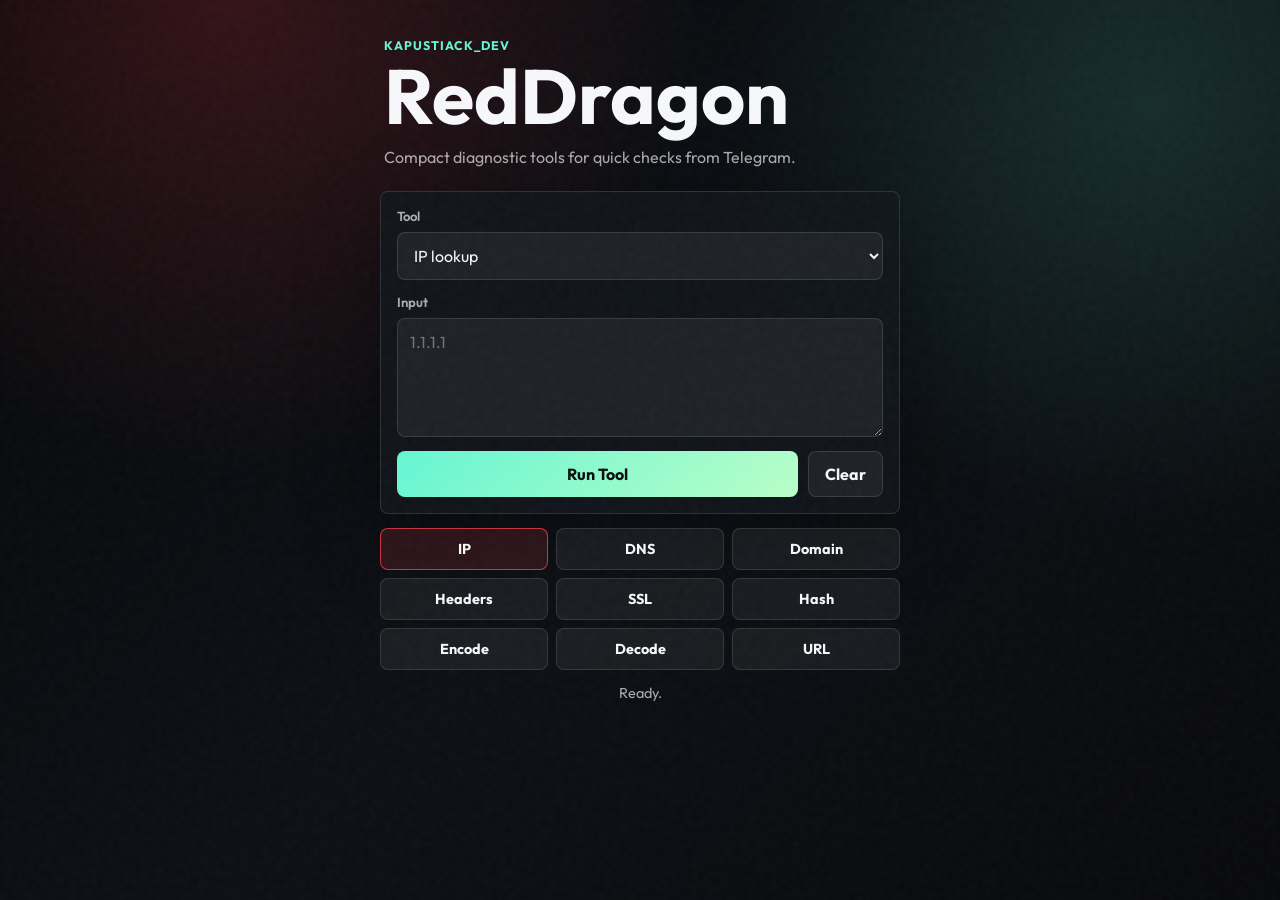
==== reddragon/index.html @ e4e1a60c "Add RedDragon Telegram mini app" ====
<!DOCTYPE html>
<html lang="en">

<head>
    <meta charset="UTF-8">
    <meta name="viewport" content="width=device-width, initial-scale=1.0, viewport-fit=cover">
    <title>RedDragon | Kapustiack</title>
    <link rel="stylesheet" href="style.css">
    <script src="https://telegram.org/js/telegram-web-app.js"></script>
</head>

<body>
    <main class="app-shell">
        <section class="hero">
            <p class="kicker">Kapustiack_Dev</p>
            <h1>RedDragon</h1>
            <p class="subtext">Compact diagnostic tools for quick checks from Telegram.</p>
        </section>

        <section class="panel">
            <div class="field">
                <label for="tool">Tool</label>
                <select id="tool">
                    <option value="ip">IP lookup</option>
                    <option value="dns">DNS lookup</option>
                    <option value="whois">Domain lookup</option>
                    <option value="headers">HTTP headers</option>
                    <option value="ssl">SSL certificate</option>
                    <option value="hash">Hash text</option>
                    <option value="encode">Encode text</option>
                    <option value="decode">Decode text</option>
                    <option value="url">URL inspect</option>
                </select>
            </div>

            <div class="field">
                <label for="input">Input</label>
                <textarea id="input" rows="4" placeholder="example.com"></textarea>
            </div>

            <div class="actions">
                <button id="send" type="button">Run Tool</button>
                <button id="clear" class="ghost" type="button">Clear</button>
            </div>
        </section>

        <section class="tools-grid" aria-label="Quick tools">
            <button class="tool-chip active" data-tool="ip" data-placeholder="1.1.1.1">IP</button>
            <button class="tool-chip" data-tool="dns" data-placeholder="example.com">DNS</button>
            <button class="tool-chip" data-tool="whois" data-placeholder="example.com">Domain</button>
            <button class="tool-chip" data-tool="headers" data-placeholder="https://example.com">Headers</button>
            <button class="tool-chip" data-tool="ssl" data-placeholder="example.com">SSL</button>
            <button class="tool-chip" data-tool="hash" data-placeholder="text to hash">Hash</button>
            <button class="tool-chip" data-tool="encode" data-placeholder="text to encode">Encode</button>
            <button class="tool-chip" data-tool="decode" data-placeholder="base64 or url encoded text">Decode</button>
            <button class="tool-chip" data-tool="url" data-placeholder="https://example.com/path">URL</button>
        </section>

        <p class="status" id="status">Ready.</p>
    </main>

    <script src="app.js"></script>
</body>

</html>
---- reddragon/style.css ----
@import url('https://fonts.googleapis.com/css2?family=Outfit:wght@400;600;700&display=swap');

:root {
    color-scheme: dark;
    --bg: #060708;
    --panel: rgba(18, 22, 28, 0.88);
    --panel-2: rgba(255, 255, 255, 0.055);
    --line: rgba(255, 255, 255, 0.12);
    --text: #f7f8fb;
    --muted: rgba(247, 248, 251, 0.68);
    --red: #ff3f4f;
    --cyan: #65f6d4;
}

* {
    box-sizing: border-box;
    margin: 0;
    padding: 0;
}

body {
    min-height: 100vh;
    font-family: 'Outfit', system-ui, sans-serif;
    color: var(--text);
    background:
        radial-gradient(circle at 18% 0%, rgba(255, 63, 79, 0.18), transparent 34%),
        radial-gradient(circle at 90% 12%, rgba(101, 246, 212, 0.12), transparent 30%),
        linear-gradient(135deg, #060708 0%, #0c1015 52%, #08090b 100%);
    padding: max(18px, env(safe-area-inset-top)) 16px max(18px, env(safe-area-inset-bottom));
}

body::before {
    content: "";
    position: fixed;
    inset: 0;
    pointer-events: none;
    opacity: 0.035;
    background-image: url("data:image/svg+xml,%3Csvg viewBox='0 0 180 180' xmlns='http://www.w3.org/2000/svg'%3E%3Cfilter id='n'%3E%3CfeTurbulence type='fractalNoise' baseFrequency='0.7' numOctaves='3' stitchTiles='stitch'/%3E%3C/filter%3E%3Crect width='100%25' height='100%25' filter='url(%23n)'/%3E%3C/svg%3E");
}

.app-shell {
    width: min(100%, 520px);
    margin: 0 auto;
    display: grid;
    gap: 14px;
}

.hero {
    padding: 20px 4px 8px;
}

.kicker {
    color: var(--cyan);
    font-size: 0.78rem;
    font-weight: 700;
    letter-spacing: 0.08em;
    text-transform: uppercase;
}

h1 {
    margin-top: 8px;
    font-size: clamp(2.25rem, 13vw, 4.8rem);
    line-height: 0.92;
    letter-spacing: 0;
}

.subtext {
    max-width: 30rem;
    margin-top: 14px;
    color: var(--muted);
    font-size: 1rem;
    line-height: 1.45;
}

.panel {
    display: grid;
    gap: 14px;
    padding: 16px;
    background: var(--panel);
    border: 1px solid var(--line);
    border-radius: 8px;
    box-shadow: 0 24px 80px rgba(0, 0, 0, 0.35);
}

.field {
    display: grid;
    gap: 8px;
}

label {
    color: var(--muted);
    font-size: 0.82rem;
    font-weight: 600;
}

select,
textarea {
    width: 100%;
    border: 1px solid var(--line);
    border-radius: 8px;
    background: rgba(255, 255, 255, 0.06);
    color: var(--text);
    font: inherit;
    outline: none;
}

select {
    height: 48px;
    padding: 0 12px;
}

textarea {
    min-height: 108px;
    resize: vertical;
    padding: 12px;
    line-height: 1.45;
}

select:focus,
textarea:focus {
    border-color: rgba(101, 246, 212, 0.72);
    box-shadow: 0 0 0 3px rgba(101, 246, 212, 0.11);
}

.actions {
    display: grid;
    grid-template-columns: 1fr auto;
    gap: 10px;
}

button {
    min-height: 46px;
    border: 0;
    border-radius: 8px;
    padding: 0 16px;
    color: #07100e;
    background: linear-gradient(135deg, var(--cyan), #b9ffc8);
    font: inherit;
    font-weight: 700;
    cursor: pointer;
}

button.ghost,
.tool-chip {
    color: var(--text);
    background: rgba(255, 255, 255, 0.06);
    border: 1px solid var(--line);
}

.tools-grid {
    display: grid;
    grid-template-columns: repeat(3, 1fr);
    gap: 8px;
}

.tool-chip {
    min-height: 42px;
    padding: 0 10px;
    font-size: 0.9rem;
}

.tool-chip.active {
    border-color: rgba(255, 63, 79, 0.75);
    background: rgba(255, 63, 79, 0.14);
}

.status {
    min-height: 22px;
    color: var(--muted);
    font-size: 0.9rem;
    text-align: center;
}

@media (max-width: 360px) {
    .tools-grid {
        grid-template-columns: repeat(2, 1fr);
    }

    .actions {
        grid-template-columns: 1fr;
    }
}
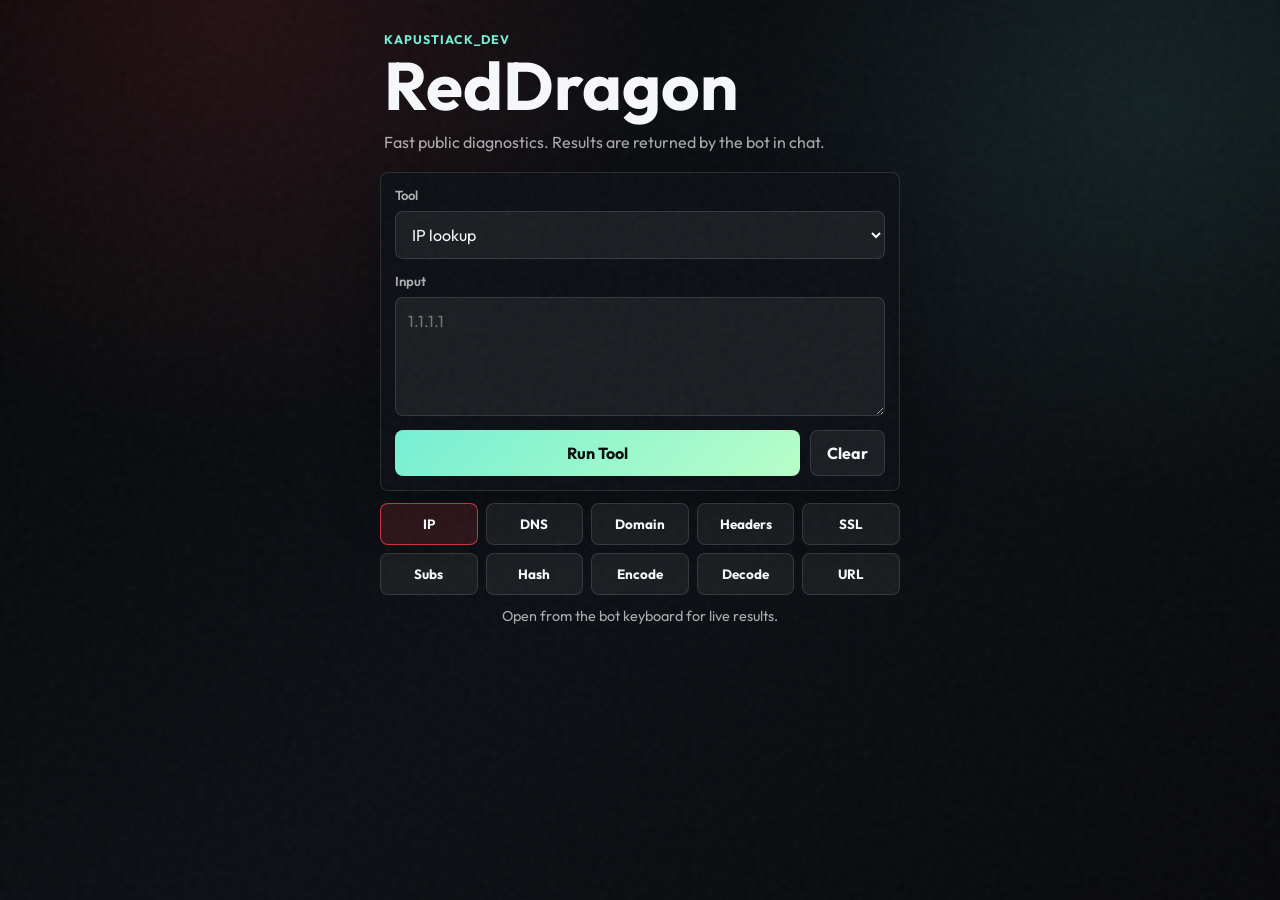
==== commit 4721af34: "Refine RedDragon mini app" ====
--- a/reddragon/index.html
+++ b/reddragon/index.html
@@ -14,7 +14,7 @@
         <section class="hero">
             <p class="kicker">Kapustiack_Dev</p>
             <h1>RedDragon</h1>
-            <p class="subtext">Compact diagnostic tools for quick checks from Telegram.</p>
+            <p class="subtext">Fast public diagnostics. Results are returned by the bot in chat.</p>
         </section>
 
         <section class="panel">
@@ -26,6 +26,7 @@
                     <option value="whois">Domain lookup</option>
                     <option value="headers">HTTP headers</option>
                     <option value="ssl">SSL certificate</option>
+                    <option value="subdomains">Subdomains</option>
                     <option value="hash">Hash text</option>
                     <option value="encode">Encode text</option>
                     <option value="decode">Decode text</option>
@@ -50,13 +51,14 @@
             <button class="tool-chip" data-tool="whois" data-placeholder="example.com">Domain</button>
             <button class="tool-chip" data-tool="headers" data-placeholder="https://example.com">Headers</button>
             <button class="tool-chip" data-tool="ssl" data-placeholder="example.com">SSL</button>
+            <button class="tool-chip" data-tool="subdomains" data-placeholder="example.com">Subs</button>
             <button class="tool-chip" data-tool="hash" data-placeholder="text to hash">Hash</button>
             <button class="tool-chip" data-tool="encode" data-placeholder="text to encode">Encode</button>
             <button class="tool-chip" data-tool="decode" data-placeholder="base64 or url encoded text">Decode</button>
             <button class="tool-chip" data-tool="url" data-placeholder="https://example.com/path">URL</button>
         </section>
 
-        <p class="status" id="status">Ready.</p>
+        <p class="status" id="status">Open from the bot keyboard for live results.</p>
     </main>
 
     <script src="app.js"></script>
--- a/reddragon/style.css
+++ b/reddragon/style.css
@@ -3,13 +3,13 @@
 :root {
     color-scheme: dark;
     --bg: #060708;
-    --panel: rgba(18, 22, 28, 0.88);
+    --panel: rgba(14, 17, 22, 0.92);
     --panel-2: rgba(255, 255, 255, 0.055);
     --line: rgba(255, 255, 255, 0.12);
     --text: #f7f8fb;
     --muted: rgba(247, 248, 251, 0.68);
-    --red: #ff3f4f;
-    --cyan: #65f6d4;
+    --red: #ff4b55;
+    --cyan: #75f0d4;
 }
 
 * {
@@ -23,8 +23,8 @@
     font-family: 'Outfit', system-ui, sans-serif;
     color: var(--text);
     background:
-        radial-gradient(circle at 18% 0%, rgba(255, 63, 79, 0.18), transparent 34%),
-        radial-gradient(circle at 90% 12%, rgba(101, 246, 212, 0.12), transparent 30%),
+        radial-gradient(circle at 18% 0%, rgba(255, 75, 85, 0.12), transparent 32%),
+        radial-gradient(circle at 90% 12%, rgba(117, 240, 212, 0.08), transparent 28%),
         linear-gradient(135deg, #060708 0%, #0c1015 52%, #08090b 100%);
     padding: max(18px, env(safe-area-inset-top)) 16px max(18px, env(safe-area-inset-bottom));
 }
@@ -42,11 +42,11 @@
     width: min(100%, 520px);
     margin: 0 auto;
     display: grid;
-    gap: 14px;
+    gap: 12px;
 }
 
 .hero {
-    padding: 20px 4px 8px;
+    padding: 14px 4px 6px;
 }
 
 .kicker {
@@ -59,7 +59,7 @@
 
 h1 {
     margin-top: 8px;
-    font-size: clamp(2.25rem, 13vw, 4.8rem);
+    font-size: clamp(2.1rem, 12vw, 4.2rem);
     line-height: 0.92;
     letter-spacing: 0;
 }
@@ -75,11 +75,11 @@
 .panel {
     display: grid;
     gap: 14px;
-    padding: 16px;
+    padding: 14px;
     background: var(--panel);
     border: 1px solid var(--line);
     border-radius: 8px;
-    box-shadow: 0 24px 80px rgba(0, 0, 0, 0.35);
+    box-shadow: 0 18px 54px rgba(0, 0, 0, 0.32);
 }
 
 .field {
@@ -110,7 +110,7 @@
 }
 
 textarea {
-    min-height: 108px;
+    min-height: 96px;
     resize: vertical;
     padding: 12px;
     line-height: 1.45;
@@ -149,14 +149,14 @@
 
 .tools-grid {
     display: grid;
-    grid-template-columns: repeat(3, 1fr);
+    grid-template-columns: repeat(5, 1fr);
     gap: 8px;
 }
 
 .tool-chip {
     min-height: 42px;
     padding: 0 10px;
-    font-size: 0.9rem;
+    font-size: 0.84rem;
 }
 
 .tool-chip.active {
@@ -173,7 +173,7 @@
 
 @media (max-width: 360px) {
     .tools-grid {
-        grid-template-columns: repeat(2, 1fr);
+        grid-template-columns: repeat(3, 1fr);
     }
 
     .actions {
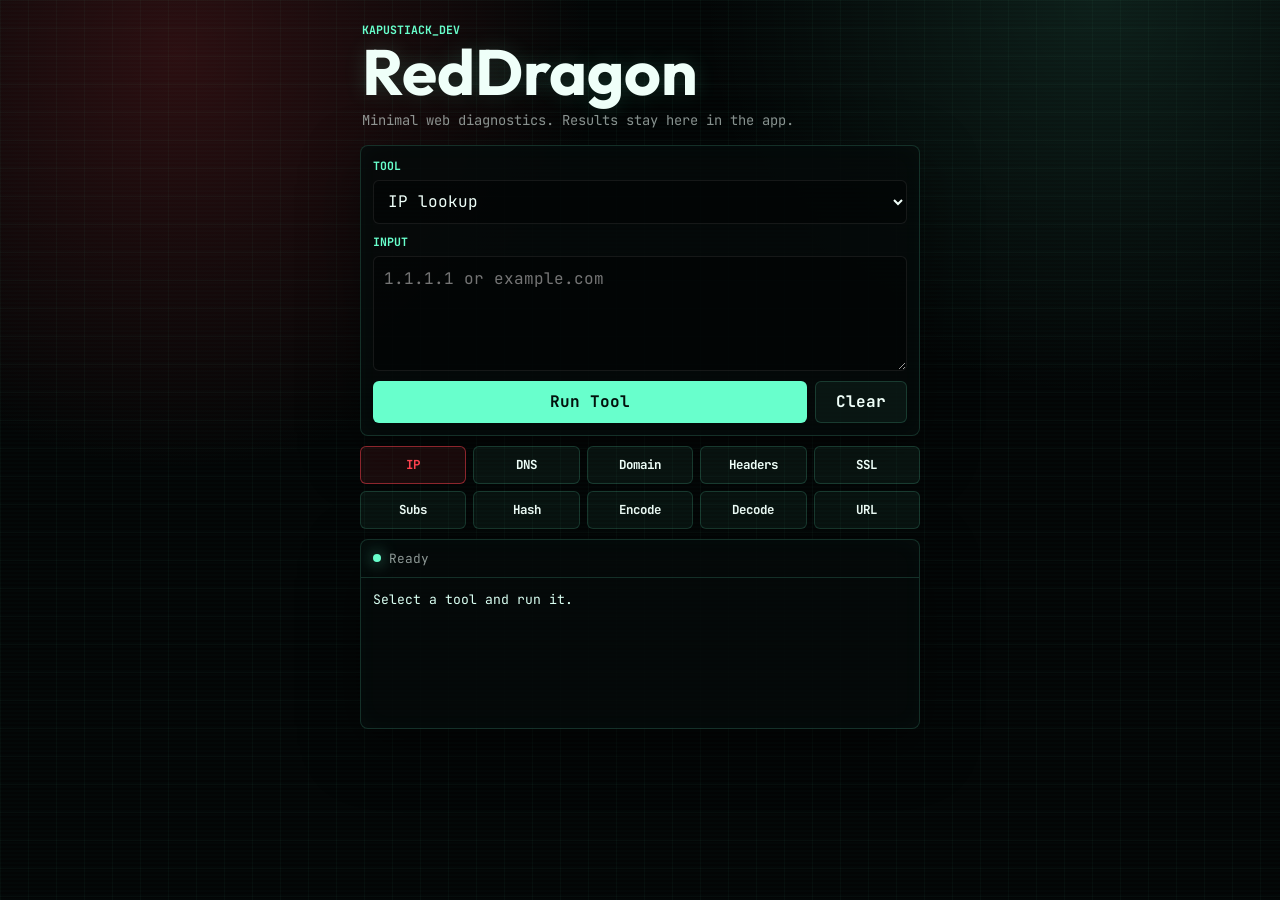
==== commit 4887d083: "Run RedDragon tools in mini app" ====
--- a/reddragon/index.html
+++ b/reddragon/index.html
@@ -5,7 +5,7 @@
     <meta charset="UTF-8">
     <meta name="viewport" content="width=device-width, initial-scale=1.0, viewport-fit=cover">
     <title>RedDragon | Kapustiack</title>
-    <link rel="stylesheet" href="style.css">
+    <link rel="stylesheet" href="style.css?v=3">
     <script src="https://telegram.org/js/telegram-web-app.js"></script>
 </head>
 
@@ -14,10 +14,10 @@
         <section class="hero">
             <p class="kicker">Kapustiack_Dev</p>
             <h1>RedDragon</h1>
-            <p class="subtext">Fast public diagnostics. Results are returned by the bot in chat.</p>
+            <p class="subtext">Minimal web diagnostics. Results stay here in the app.</p>
         </section>
 
-        <section class="panel">
+        <section class="command-panel">
             <div class="field">
                 <label for="tool">Tool</label>
                 <select id="tool">
@@ -58,10 +58,16 @@
             <button class="tool-chip" data-tool="url" data-placeholder="https://example.com/path">URL</button>
         </section>
 
-        <p class="status" id="status">Open from the bot keyboard for live results.</p>
+        <section class="result-panel" id="result-panel">
+            <div class="result-top">
+                <span class="pulse"></span>
+                <p id="status">Ready</p>
+            </div>
+            <pre id="result">Select a tool and run it.</pre>
+        </section>
     </main>
 
-    <script src="app.js"></script>
+    <script src="app.js?v=3"></script>
 </body>
 
 </html>
--- a/reddragon/style.css
+++ b/reddragon/style.css
@@ -1,15 +1,16 @@
-@import url('https://fonts.googleapis.com/css2?family=Outfit:wght@400;600;700&display=swap');
+@import url('https://fonts.googleapis.com/css2?family=JetBrains+Mono:wght@400;600;700&family=Outfit:wght@500;700&display=swap');
 
 :root {
     color-scheme: dark;
-    --bg: #060708;
-    --panel: rgba(14, 17, 22, 0.92);
-    --panel-2: rgba(255, 255, 255, 0.055);
-    --line: rgba(255, 255, 255, 0.12);
-    --text: #f7f8fb;
-    --muted: rgba(247, 248, 251, 0.68);
-    --red: #ff4b55;
-    --cyan: #75f0d4;
+    --bg: #030505;
+    --panel: rgba(5, 10, 10, 0.86);
+    --panel-soft: rgba(104, 255, 204, 0.055);
+    --line: rgba(104, 255, 204, 0.16);
+    --line-hot: rgba(255, 65, 78, 0.5);
+    --text: #effff9;
+    --muted: rgba(239, 255, 249, 0.58);
+    --green: #68ffcc;
+    --red: #ff414e;
 }
 
 * {
@@ -20,121 +21,134 @@
 
 body {
     min-height: 100vh;
-    font-family: 'Outfit', system-ui, sans-serif;
-    color: var(--text);
+    color: var(--text);
+    font-family: 'JetBrains Mono', ui-monospace, monospace;
     background:
-        radial-gradient(circle at 18% 0%, rgba(255, 75, 85, 0.12), transparent 32%),
-        radial-gradient(circle at 90% 12%, rgba(117, 240, 212, 0.08), transparent 28%),
-        linear-gradient(135deg, #060708 0%, #0c1015 52%, #08090b 100%);
-    padding: max(18px, env(safe-area-inset-top)) 16px max(18px, env(safe-area-inset-bottom));
-}
-
-body::before {
+        linear-gradient(rgba(104, 255, 204, 0.035) 1px, transparent 1px),
+        linear-gradient(90deg, rgba(104, 255, 204, 0.03) 1px, transparent 1px),
+        radial-gradient(circle at 14% 6%, rgba(255, 65, 78, 0.16), transparent 30%),
+        radial-gradient(circle at 86% 0%, rgba(104, 255, 204, 0.1), transparent 28%),
+        #030505;
+    background-size: 28px 28px, 28px 28px, auto, auto, auto;
+    padding: max(14px, env(safe-area-inset-top)) 12px max(14px, env(safe-area-inset-bottom));
+}
+
+body::after {
     content: "";
     position: fixed;
     inset: 0;
     pointer-events: none;
-    opacity: 0.035;
-    background-image: url("data:image/svg+xml,%3Csvg viewBox='0 0 180 180' xmlns='http://www.w3.org/2000/svg'%3E%3Cfilter id='n'%3E%3CfeTurbulence type='fractalNoise' baseFrequency='0.7' numOctaves='3' stitchTiles='stitch'/%3E%3C/filter%3E%3Crect width='100%25' height='100%25' filter='url(%23n)'/%3E%3C/svg%3E");
+    background: linear-gradient(transparent 50%, rgba(104, 255, 204, 0.025) 50%);
+    background-size: 100% 4px;
+    opacity: 0.7;
 }
 
 .app-shell {
-    width: min(100%, 520px);
+    position: relative;
+    z-index: 1;
+    width: min(100%, 560px);
     margin: 0 auto;
     display: grid;
-    gap: 12px;
+    gap: 10px;
 }
 
 .hero {
-    padding: 14px 4px 6px;
+    padding: 8px 2px 4px;
 }
 
 .kicker {
-    color: var(--cyan);
-    font-size: 0.78rem;
+    color: var(--green);
+    font-size: 0.72rem;
     font-weight: 700;
-    letter-spacing: 0.08em;
     text-transform: uppercase;
 }
 
 h1 {
+    margin-top: 5px;
+    color: var(--text);
+    font-family: 'Outfit', system-ui, sans-serif;
+    font-size: clamp(2rem, 10vw, 4rem);
+    line-height: 0.95;
+    letter-spacing: 0;
+    text-shadow: 0 0 22px rgba(104, 255, 204, 0.16);
+}
+
+.subtext {
+    max-width: 34rem;
     margin-top: 8px;
-    font-size: clamp(2.1rem, 12vw, 4.2rem);
-    line-height: 0.92;
-    letter-spacing: 0;
-}
-
-.subtext {
-    max-width: 30rem;
-    margin-top: 14px;
     color: var(--muted);
-    font-size: 1rem;
+    font-size: 0.86rem;
     line-height: 1.45;
 }
 
-.panel {
-    display: grid;
-    gap: 14px;
-    padding: 14px;
-    background: var(--panel);
+.command-panel,
+.result-panel {
     border: 1px solid var(--line);
     border-radius: 8px;
-    box-shadow: 0 18px 54px rgba(0, 0, 0, 0.32);
+    background: var(--panel);
+    box-shadow: 0 18px 60px rgba(0, 0, 0, 0.45), inset 0 0 24px rgba(104, 255, 204, 0.025);
+}
+
+.command-panel {
+    display: grid;
+    gap: 10px;
+    padding: 12px;
 }
 
 .field {
     display: grid;
-    gap: 8px;
+    gap: 7px;
 }
 
 label {
-    color: var(--muted);
-    font-size: 0.82rem;
-    font-weight: 600;
+    color: var(--green);
+    font-size: 0.72rem;
+    font-weight: 700;
+    text-transform: uppercase;
 }
 
 select,
 textarea {
     width: 100%;
-    border: 1px solid var(--line);
-    border-radius: 8px;
-    background: rgba(255, 255, 255, 0.06);
+    border: 1px solid rgba(255, 255, 255, 0.08);
+    border-radius: 6px;
+    background: rgba(0, 0, 0, 0.36);
     color: var(--text);
     font: inherit;
     outline: none;
 }
 
 select {
-    height: 48px;
-    padding: 0 12px;
+    height: 44px;
+    padding: 0 10px;
 }
 
 textarea {
-    min-height: 96px;
+    min-height: 86px;
     resize: vertical;
-    padding: 12px;
+    padding: 10px;
     line-height: 1.45;
 }
 
 select:focus,
 textarea:focus {
-    border-color: rgba(101, 246, 212, 0.72);
-    box-shadow: 0 0 0 3px rgba(101, 246, 212, 0.11);
+    border-color: var(--green);
+    box-shadow: 0 0 0 3px rgba(104, 255, 204, 0.09);
 }
 
 .actions {
     display: grid;
-    grid-template-columns: 1fr auto;
-    gap: 10px;
+    grid-template-columns: 1fr 92px;
+    gap: 8px;
 }
 
 button {
-    min-height: 46px;
+    min-height: 42px;
     border: 0;
-    border-radius: 8px;
-    padding: 0 16px;
-    color: #07100e;
-    background: linear-gradient(135deg, var(--cyan), #b9ffc8);
+    border-radius: 6px;
+    padding: 0 12px;
+    color: #02100c;
+    background: var(--green);
     font: inherit;
     font-weight: 700;
     cursor: pointer;
@@ -143,35 +157,63 @@
 button.ghost,
 .tool-chip {
     color: var(--text);
-    background: rgba(255, 255, 255, 0.06);
+    background: var(--panel-soft);
     border: 1px solid var(--line);
 }
 
 .tools-grid {
     display: grid;
     grid-template-columns: repeat(5, 1fr);
+    gap: 7px;
+}
+
+.tool-chip {
+    min-height: 38px;
+    padding: 0 8px;
+    font-size: 0.78rem;
+}
+
+.tool-chip.active {
+    color: var(--red);
+    border-color: var(--line-hot);
+    background: rgba(255, 65, 78, 0.09);
+}
+
+.result-panel {
+    min-height: 190px;
+    overflow: hidden;
+}
+
+.result-top {
+    display: flex;
+    align-items: center;
     gap: 8px;
-}
-
-.tool-chip {
-    min-height: 42px;
-    padding: 0 10px;
-    font-size: 0.84rem;
-}
-
-.tool-chip.active {
-    border-color: rgba(255, 63, 79, 0.75);
-    background: rgba(255, 63, 79, 0.14);
-}
-
-.status {
-    min-height: 22px;
+    padding: 10px 12px;
+    border-bottom: 1px solid var(--line);
     color: var(--muted);
-    font-size: 0.9rem;
-    text-align: center;
-}
-
-@media (max-width: 360px) {
+    font-size: 0.8rem;
+}
+
+.pulse {
+    width: 8px;
+    height: 8px;
+    border-radius: 999px;
+    background: var(--green);
+    box-shadow: 0 0 16px rgba(104, 255, 204, 0.8);
+}
+
+pre {
+    min-height: 150px;
+    max-height: 48vh;
+    overflow: auto;
+    padding: 12px;
+    color: #d9fff2;
+    font: 0.82rem/1.55 'JetBrains Mono', ui-monospace, monospace;
+    white-space: pre-wrap;
+    word-break: break-word;
+}
+
+@media (max-width: 380px) {
     .tools-grid {
         grid-template-columns: repeat(3, 1fr);
     }
